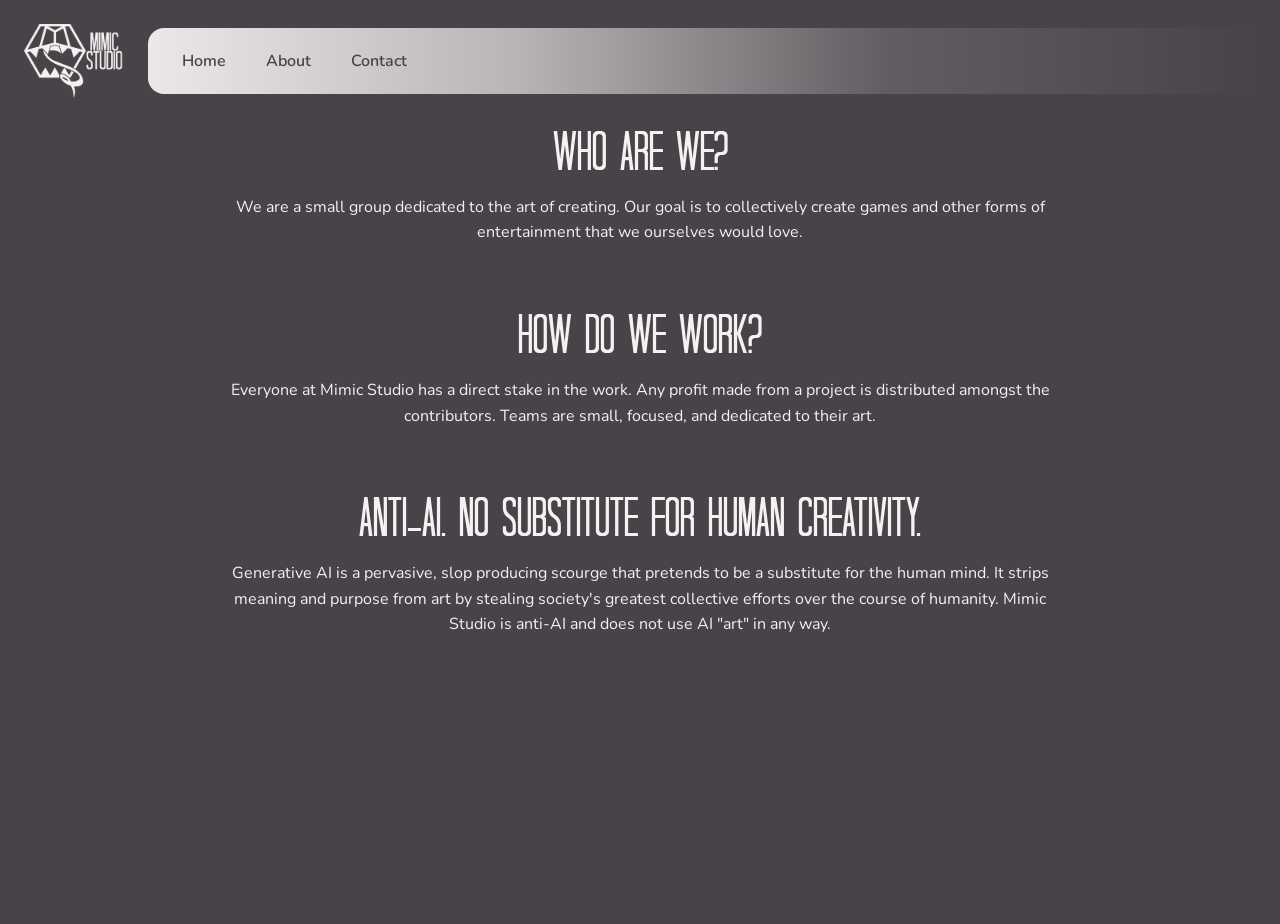
==== about/index.html @ 869c4aaa "Add files via upload" ====
<!DOCTYPE html> <html lang="en"> <head> <meta charset="UTF-8"> <meta name="viewport" content="width=device-width, initial-scale=1.0"> <title>About | Mimic Studio</title>
<link rel="preconnect" href="https://fonts.googleapis.com">
<link rel="preconnect" href="https://fonts.gstatic.com" crossorigin>
<link href="https://fonts.googleapis.com/css2?family=Nunito:wght@400;600;700&display=swap" rel="stylesheet">
<link rel="icon" type="image/png" href="{{BASE}}/images/favicon.png">
<link rel="stylesheet" href="../css/style.css">

</head> <body>
<div class="top-bar">
    <a href="../" class="logo-link">
        <img src="../images/logo.png" alt="Logo" class="logo">
    </a>

    <header class="site-header">
<nav class="navigation">
    <a href="../">Home</a>
    <a href="../about/">About</a>
    <a href="../contact/">Contact</a>
</nav>

    </header>
</div>

<main class="about-page">
    <h1>Who are we?</h1>
	<p>We are a small group dedicated to the art of creating. Our goal is to collectively create games and other forms of entertainment that we ourselves would love.</p>
	
	<h1>How do we work?</h1>
	<p>Everyone at Mimic Studio has a direct stake in the work. Any profit made from a project is distributed amongst the contributors. Teams are small, focused, and dedicated to their art.</p>
	
	<h1>Anti-AI. No substitute for human creativity.</h1>
	<p>Generative AI is a pervasive, slop producing scourge that pretends to be a substitute for the human mind. It strips meaning and purpose from art by stealing society's greatest collective efforts over the course of humanity. Mimic Studio is anti-AI and does not use AI "art" in any way. </p>
</main>

</body> </html>
---- css/style.css ----
@font-face {
    font-family: "Tall Dark And Handsome";
    src: url("../fonts/talldark.ttf") format("truetype");
    font-weight: normal;
    font-style: normal;
}

@media (max-width: 600px) {
    h1,
    .section-title {
        font-size: 2.75rem;
    }

    h2 {
        font-size: 2.25rem;
    }
}

/*Base*/

* {
    box-sizing: border-box;
    margin: 0;
    padding: 0;
}

html {
    scroll-behavior: smooth;
}

body {
    background-color: #484349;
    color: #F7F0F0;
    font-family: "Nunito", sans-serif;
    min-height: 100vh;
}

/*Top Bar*/

.top-bar {
    display: flex;
    align-items: center;
    gap: 24px;
    margin: 24px;
}

/*Logo*/

.logo-link {
    display: flex;
    align-items: center;
    flex-shrink: 0;
}

.logo {
    display: block;
    width: 100px;
    height: auto;
}

/*Header*/

.site-header {
    flex: 1;

    display: flex;
    align-items: center;

    padding: 12px 18px;

    background: linear-gradient(
        90deg,
        rgba(247, 240, 240, 0.95),
        rgba(247, 240, 240, 0.65),
        rgba(247, 240, 240, 0.15),
        rgba(247, 240, 240, 0)
    );

    border-radius: 16px;

    position: relative;
    z-index: 10;
}

/*Navigation*/

.navigation {
    display: flex;
    align-items: center;
    gap: 8px;
}

.navigation a {
    color: #484349;
    text-decoration: none;
    font-size: 16px;
    font-weight: 600;

    padding: 10px 16px;
    border-radius: 10px;

    transition:
        background-color 0.2s ease,
        color 0.2s ease,
        transform 0.2s ease,
        box-shadow 0.2s ease;
}

.navigation a:hover {
    background-color: #4DA1A9;
    color: #F7F0F0;
    transform: translateY(-2px);
    box-shadow: 0 4px 12px rgba(77, 161, 169, 0.25);
}

/*Main Content*/

main {
    padding: 0;
}

h1,
h2,
.section-title {
    font-family: "Tall Dark And Handsome", sans-serif;
    font-weight: normal;
}

h1 {
    font-size: 3.5rem;
    line-height: 1;
}

h2 {
    font-size: 2.75rem;
    line-height: 1;
}

.section-title {
    font-size: 3.5rem;
    line-height: 1;
}

.about-page {
    text-align: center;
    max-width: 900px;
    margin: 0 auto;
    padding: 0 30px;
}

.about-page h1 {
    margin-top: 0;
    margin-bottom: 16px;
}

.about-page p {
    margin: 0 0 80px 0;
    line-height: 1.6;
}

.about-page h1 + p {
    margin-bottom: 60px;
}

/*Contact Page*/

.contact-page {
    min-height: calc(100vh - 120px);
    display: flex;
    align-items: center;
    justify-content: center;

    padding: 60px 24px;
}

.contact-section {
    width: 100%;
    max-width: 600px;
    text-align: center;
}

.contact-section .section-title {
    margin-bottom: 16px;
}

.contact-section > p {
    color: #F7F0F0;
    font-size: 1.05rem;
    margin-bottom: 24px;
}

/*Newsletter Form*/

.newsletter-form {
    display: flex;
    gap: 10px;
    width: 100%;
}

.newsletter-form input {
    flex: 1;
    min-width: 0;

    padding: 14px 16px;

    background-color: rgba(247, 240, 240, 0.95);
    color: #484349;

    border: none;
    border-radius: 10px;

    font-family: "Nunito", sans-serif;
    font-size: 1rem;

    outline: none;
}

.newsletter-form input::placeholder {
    color: rgba(72, 67, 73, 0.6);
}

.newsletter-form input:focus {
    box-shadow: 0 0 0 3px rgba(247, 240, 240, 0.25);
}

.newsletter-form button {
    padding: 14px 22px;

    background-color: #F7F0F0;
    color: #484349;

    border: none;
    border-radius: 10px;

    font-family: "Nunito", sans-serif;
    font-size: 1rem;
    font-weight: 700;

    cursor: pointer;

    transition:
        background-color 0.2s ease,
        color 0.2s ease,
        transform 0.2s ease;
}

.newsletter-form button:hover {
    background-color: #484349;
    color: #F7F0F0;
    transform: translateY(-2px);
}

/*Contact Logo*/

.contact-logo {
    margin-top: 60px;
}

.contact-logo img {
    display: block;

    width: 60%;
    max-width: 320px;
    height: auto;

    margin: 0 auto;

    opacity: 0;
    animation: logoFade 1.4s ease forwards;
    animation-delay: 0.4s;

    transition:
        transform 0.2s ease,
        opacity 0.2s ease;
}

.contact-logo img:hover {
    opacity: 1;
    transform: scale(1.03);
}

/*Logo Fade In*/

@keyframes logoFade {
    from {
        opacity: 0;
        transform: translateY(20px);
    }

    to {
        opacity: 0.9;
        transform: translateY(0);
    }
}

/*Contact Mobile Layout*/

@media (max-width: 600px) {

    .contact-page {
        padding: 40px 20px;
    }

    .newsletter-form {
        flex-direction: column;
    }

    .newsletter-form input,
    .newsletter-form button {
        width: 100%;
    }

    .contact-logo {
        margin-top: 45px;
    }
}

/*Buttons*/

button,
.carousel-btn {
    font-family: "Nunito", sans-serif;
    cursor: pointer;

    transition:
        background-color 0.2s ease,
        color 0.2s ease,
        transform 0.2s ease,
        box-shadow 0.2s ease;
}

/*Newsletter Button*/

.newsletter-form button {
    padding: 14px 22px;

    background-color: #F7F0F0;
    color: #484349;

    border: none;
    border-radius: 10px;

    font-size: 1rem;
    font-weight: 700;
}

.newsletter-form button:hover {
    background-color: #4DA1A9;
    color: #F7F0F0;
    transform: translateY(-2px);
}

/*General Site Buttons*/

.carousel-btn {
    display: inline-flex;
    align-items: center;
    justify-content: center;

    padding: 14px 22px;

    background-color: #F7F0F0;
    color: #484349;

    text-decoration: none;
    border: none;
    border-radius: 10px;

    font-size: 1rem;
    font-weight: 700;
}

.carousel-btn:hover {
    background-color: #4DA1A9;
    color: #F7F0F0;
    transform: translateY(-2px);
    box-shadow: 0 6px 18px rgba(77, 161, 169, 0.25);
}

/*Carousel*/

.carousel {
    width: 100%;
    height: calc(100vh - 120px);
    min-height: 600px;
    padding: 0;
}

.carousel-container {
    position: relative;
    width: 100%;
    height: 100%;
    max-width: none;
    margin: 0;
    overflow: hidden;
    border-radius: 0;
}

/*Carousel Slides*/

.carousel-slide {
    position: absolute;
    inset: 0;

    width: 100%;
    height: 100%;

    opacity: 0;
    visibility: hidden;

    transition:
        opacity 0.6s ease,
        visibility 0.6s ease;
}

.carousel-slide.active {
    opacity: 1;
    visibility: visible;
}

/*Background Image*/

.carousel-slide > img:first-child {
    display: block;

    width: 100%;
    height: 100%;

    object-fit: cover;
}

/*Dark Overlay*/

.carousel-slide::after {
    content: "";

    position: absolute;
    inset: 0;

    background: linear-gradient(
        90deg,
        rgba(72, 67, 73, 0.9) 0%,
        rgba(72, 67, 73, 0.65) 40%,
        rgba(72, 67, 73, 0.15) 75%,
        rgba(72, 67, 73, 0.05) 100%
    );

    pointer-events: none;
}

/*Carousel Caption*/

.carousel-caption {
    position: absolute;
    z-index: 2;

    left: 6%;
    top: 50%;

    transform: translateY(-50%);

    width: 42%;
    max-width: 500px;

    text-align: left;
}

/*Game Logo*/

.carousel-title-image {
    display: block;

    width: 100%;
    max-width: 400px;
    height: auto;

    margin-bottom: 24px;
}

/*Carousel Description*/

.carousel-caption p {
    color: #F7F0F0;

    font-size: 1.05rem;
    line-height: 1.6;

    margin-bottom: 24px;
}

/*Carousel Buttons*/

.carousel-caption .carousel-btn {
    margin-right: 8px;
    margin-bottom: 8px;
}

/*Navigation Arrows*/

.carousel-arrow {
    position: absolute;
    z-index: 5;

    top: 50%;
    transform: translateY(-50%);

    width: 50px;
    height: 50px;

    display: flex;
    align-items: center;
    justify-content: center;

    padding: 0;

    background-color: rgba(72, 67, 73, 0.65);
    color: #F7F0F0;

    border: none;
    border-radius: 50%;

    font-family: Arial, sans-serif;
    font-size: 2.5rem;
    font-weight: 300;
    line-height: 1;

    cursor: pointer;

    transition:
        background-color 0.2s ease,
        transform 0.2s ease,
        box-shadow 0.2s ease;
}

.carousel-arrow.prev {
    left: 20px;
}

.carousel-arrow.next {
    right: 20px;
}

.carousel-arrow:hover {
    background-color: #4DA1A9;

    transform:
        translateY(-50%)
        scale(1.05);

    box-shadow:
        0 6px 18px rgba(77, 161, 169, 0.3);
}

/*Carousel Dots*/

.carousel-dots {
    position: absolute;

    z-index: 5;

    bottom: 20px;
    left: 50%;

    transform: translateX(-50%);

    display: flex;
    align-items: center;
    gap: 10px;
}

.carousel-dots .dot {
    width: 11px;
    height: 11px;

    display: block;

    background-color: rgba(247, 240, 240, 0.5);

    border-radius: 50%;

    cursor: pointer;

    transition:
        background-color 0.2s ease,
        transform 0.2s ease;
}

.carousel-dots .dot:hover {
    background-color: #F7F0F0;
    transform: scale(1.15);
}

.carousel-dots .dot.active {
    background-color: #4DA1A9;
    transform: scale(1.2);
}

/*Carousel Mobile Layout*/

@media (max-width: 800px) {

    .carousel {
        padding: 10px 0 30px;
    }

    .carousel-container {
        height: 600px;
        border-radius: 12px;
    }

    .carousel-slide::after {
        background: linear-gradient(
            180deg,
            rgba(72, 67, 73, 0.15) 0%,
            rgba(72, 67, 73, 0.65) 40%,
            rgba(72, 67, 73, 0.95) 100%
        );
    }

    .carousel-caption {
        left: 8%;
        right: 8%;
        bottom: 55px;
        top: auto;

        width: auto;
        max-width: none;

        transform: none;

        text-align: center;
    }

    .carousel-title-image {
        width: 80%;
        max-width: 350px;

        margin: 0 auto 18px;
    }

    .carousel-caption p {
        font-size: 0.95rem;
        line-height: 1.5;

        margin-bottom: 18px;
    }

    .carousel-caption .carousel-btn {
        padding: 11px 17px;
        font-size: 0.9rem;
    }

    .carousel-arrow {
        width: 42px;
        height: 42px;

        font-size: 2rem;
    }

    .carousel-arrow.prev {
        left: 10px;
    }

    .carousel-arrow.next {
        right: 10px;
    }
}

/*Small Mobile*/

@media (max-width: 500px) {

    .carousel-container {
        height: 550px;
    }

    .carousel-caption {
        left: 10%;
        right: 10%;
    }

    .carousel-title-image {
        width: 75%;
    }

    .carousel-caption p {
        font-size: 0.9rem;
    }

    .carousel-arrow {
        width: 36px;
        height: 36px;

        font-size: 1.7rem;
    }
}

/*Game Hero Banner*/

.game-hero-banner {
    position: relative;

    width: 100%;
    height: 65vh;

    overflow: hidden;
}

.hero-banner-image {
    position: absolute;
    inset: 0;

    width: 100%;
    height: 110%;

    object-fit: cover;

    filter: brightness(55%);

    opacity: 0;

    animation: heroFadeIn 1.2s ease forwards;

    z-index: 0;

    transition: transform 0.1s linear;
}

/*Dark Gradient*/

.game-hero-banner::before {
    content: "";

    position: absolute;
    top: 0;
    left: 0;

    width: 100%;
    height: 120px;

    background: linear-gradient(
        to bottom,
        rgba(72, 67, 73, 0.65),
        transparent
    );

    z-index: 2;
}

/*Hero Overlay*/

.hero-overlay {
    position: absolute;

    top: 50%;
    left: 50%;

    transform: translate(-50%, -50%);

    text-align: center;

    max-width: 900px;
    width: 90%;

    padding: 2rem;

    opacity: 0;

    animation: overlayFadeIn 1.4s ease forwards;
    animation-delay: 0.4s;

    z-index: 2;
}

/*Hero Logo*/

.hero-logo {
    width: 480px;
    max-width: 70vw;

    margin-bottom: 1.5rem;
}

/*Hero Text*/

.hero-text {
    color: #F7F0F0;

    line-height: 1.6;

    margin-bottom: 1.75rem;

    font-size: 1.15rem;
}

/*Hero Animations*/

@keyframes heroFadeIn {

    from {
        opacity: 0;
    }

    to {
        opacity: 1;
    }
}

@keyframes overlayFadeIn {

    from {
        opacity: 0;
        transform: translate(-50%, -35%);
    }

    to {
        opacity: 1;
        transform: translate(-50%, -50%);
    }
}
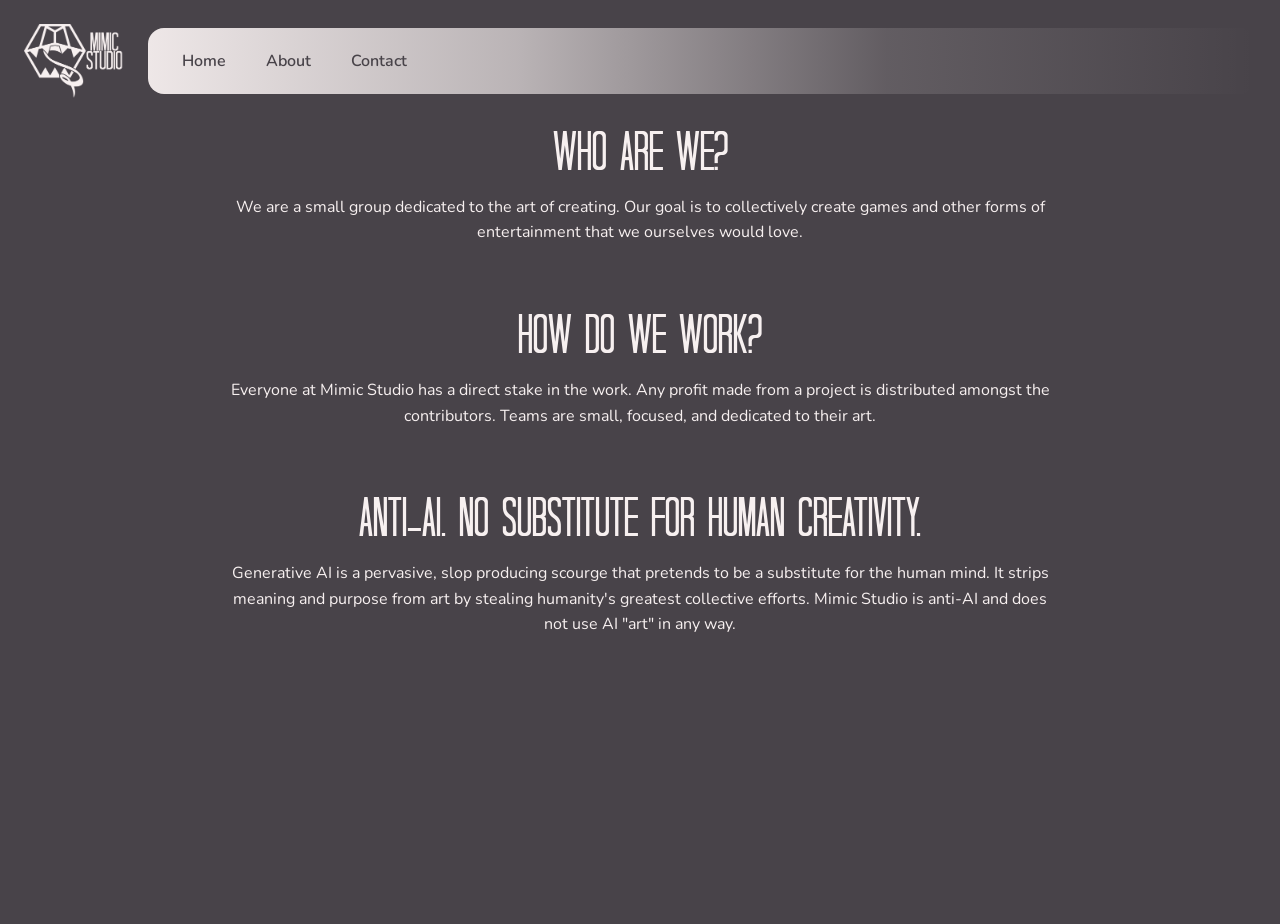
==== commit 433f858b: "Update index.html" ====
--- a/about/index.html
+++ b/about/index.html
@@ -29,7 +29,7 @@
 	<p>Everyone at Mimic Studio has a direct stake in the work. Any profit made from a project is distributed amongst the contributors. Teams are small, focused, and dedicated to their art.</p>
 	
 	<h1>Anti-AI. No substitute for human creativity.</h1>
-	<p>Generative AI is a pervasive, slop producing scourge that pretends to be a substitute for the human mind. It strips meaning and purpose from art by stealing society's greatest collective efforts over the course of humanity. Mimic Studio is anti-AI and does not use AI "art" in any way. </p>
+	<p>Generative AI is a pervasive, slop producing scourge that pretends to be a substitute for the human mind. It strips meaning and purpose from art by stealing humanity's greatest collective efforts. Mimic Studio is anti-AI and does not use AI "art" in any way. </p>
 </main>
 
 </body> </html>
